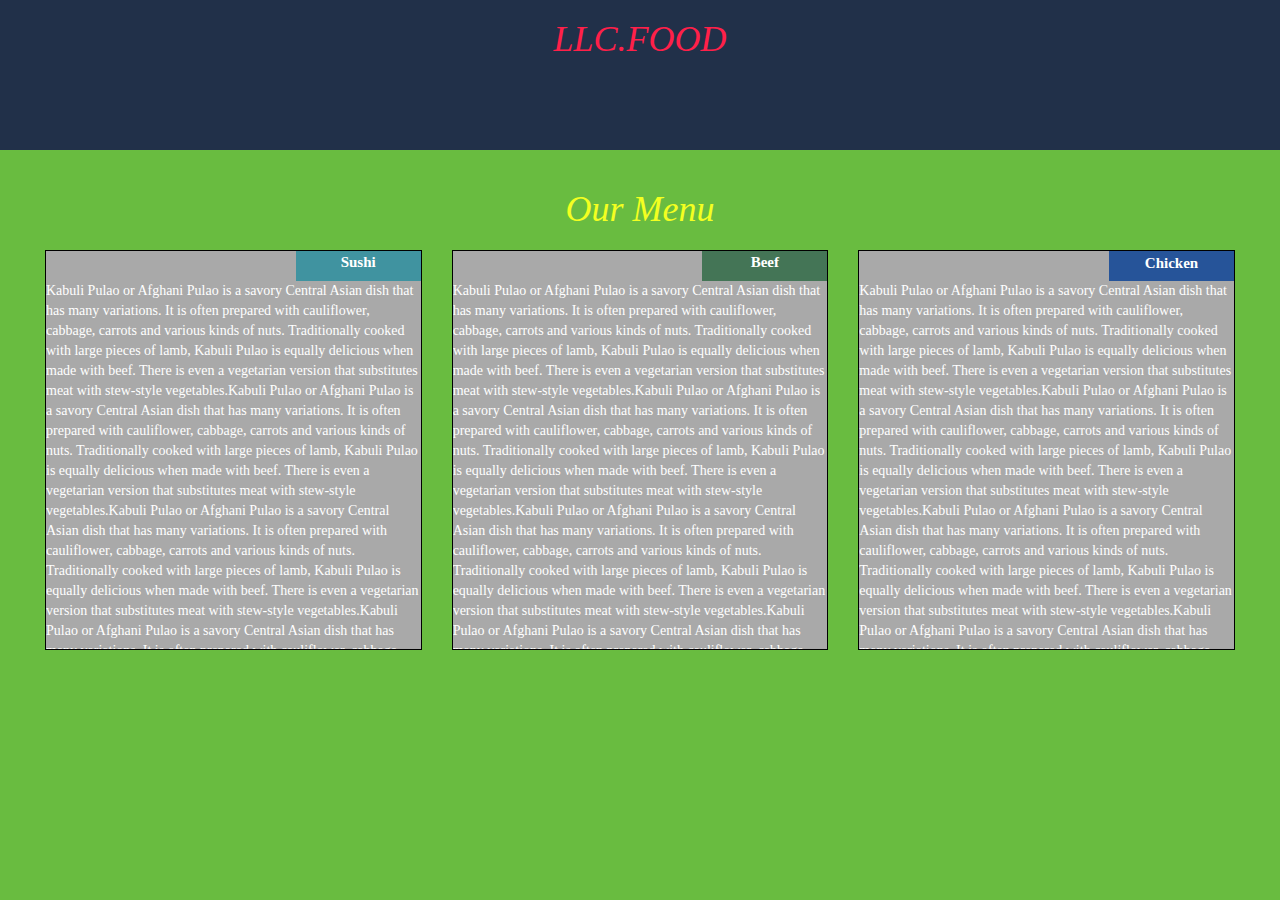
==== site/model3/index.html @ 00c54ec2 "solution3" ====
<!doctype html>
<html lang="en">
  <head>
    <meta charset="utf-8">
    <meta http-equiv="X-UA-Compatible" content="IE=edge">
    <meta name="viewport" content="width=device-width, initial-scale=1">
    <title>LLC food</title>
    <link rel="stylesheet" href="css/bootstrap.min.css">
    <link rel="stylesheet" href="css/styles.css">
  </head>
<body>
<header>
  <nav id="header-nav" class="navbar navbar-default">
    <div class="container"><h1 class="h1">LLC.FOOD</h1>
    </div>
  </nav>
</header>
  <div class="container-fluid">
    <div class="row">
      <div class="col-lg-12"><h1 class="bab">Our Menu</h1></div>
    </div>

<div class="container-fluid">
    <div class="row">
      <div class="col-sm-6 col-md-4">
        <div class="box">
        <div class=" col-xs-offset-8 col-sm-offset-8 col-md-offset-8">
          <div class="minbox"><p class="item">Sushi</p></div>
           </div>
          <p>Kabuli Pulao or Afghani Pulao is a savory Central Asian dish that has many variations. It is often prepared with cauliflower, cabbage, carrots and various kinds of nuts. Traditionally cooked with large pieces of lamb, Kabuli Pulao is equally delicious when made with beef. There is even a vegetarian version that substitutes meat with stew-style vegetables.Kabuli Pulao or Afghani Pulao is a savory Central Asian dish that has many variations. It is often prepared with cauliflower, cabbage, carrots and various kinds of nuts. Traditionally cooked with large pieces of lamb, Kabuli Pulao is equally delicious when made with beef. There is even a vegetarian version that substitutes meat with stew-style vegetables.Kabuli Pulao or Afghani Pulao is a savory Central Asian dish that has many variations. It is often prepared with cauliflower, cabbage, carrots and various kinds of nuts. Traditionally cooked with large pieces of lamb, Kabuli Pulao is equally delicious when made with beef. There is even a vegetarian version that substitutes meat with stew-style vegetables.Kabuli Pulao or Afghani Pulao is a savory Central Asian dish that has many variations. It is often prepared with cauliflower, cabbage, carrots and various kinds of nuts. Traditionally cooked with large pieces of lamb, Kabuli Pulao is equally delicious when made with beef. There is even a vegetarian version that substitutes meat with stew-style vegetables.Kabuli Pulao or Afghani Pulao is a savory Central Asian dish that has many variations. It is often prepared with cauliflower, cabbage, carrots and various kinds of nuts. Traditionally cooked with large pieces of lamb, Kabuli Pulao is equally delicious when made with beef. There is even a vegetarian version that substitutes meat with stew-style vegetables.Kabuli Pulao or Afghani Pulao is a savory Central Asian dish that has many variations. It is often prepared with cauliflower, cabbage, carrots and various kinds of nuts. Traditionally cooked with large pieces of lamb, Kabuli Pulao is equally delicious when made with beef. There is even a vegetarian version that substitutes meat with stew-style vegetables.</p>
        </div>
      </div>
    
      <div class="row">
      <div class="col-sm-6 col-md-4">
        <div class="box">
        <div class=" col-xs-offset-8 col-sm-offset-8 col-md-offset-8">
          <div class="minbox1"><p class="item">Beef</p></div>
           </div>
          <p>Kabuli Pulao or Afghani Pulao is a savory Central Asian dish that has many variations. It is often prepared with cauliflower, cabbage, carrots and various kinds of nuts. Traditionally cooked with large pieces of lamb, Kabuli Pulao is equally delicious when made with beef. There is even a vegetarian version that substitutes meat with stew-style vegetables.Kabuli Pulao or Afghani Pulao is a savory Central Asian dish that has many variations. It is often prepared with cauliflower, cabbage, carrots and various kinds of nuts. Traditionally cooked with large pieces of lamb, Kabuli Pulao is equally delicious when made with beef. There is even a vegetarian version that substitutes meat with stew-style vegetables.Kabuli Pulao or Afghani Pulao is a savory Central Asian dish that has many variations. It is often prepared with cauliflower, cabbage, carrots and various kinds of nuts. Traditionally cooked with large pieces of lamb, Kabuli Pulao is equally delicious when made with beef. There is even a vegetarian version that substitutes meat with stew-style vegetables.Kabuli Pulao or Afghani Pulao is a savory Central Asian dish that has many variations. It is often prepared with cauliflower, cabbage, carrots and various kinds of nuts. Traditionally cooked with large pieces of lamb, Kabuli Pulao is equally delicious when made with beef. There is even a vegetarian version that substitutes meat with stew-style vegetables.Kabuli Pulao or Afghani Pulao is a savory Central Asian dish that has many variations. It is often prepared with cauliflower, cabbage, carrots and various kinds of nuts. Traditionally cooked with large pieces of lamb, Kabuli Pulao is equally delicious when made with beef. There is even a vegetarian version that substitutes meat with stew-style vegetables.</p>
        </div>
      </div>
     
      <div class="row">
      <div class="col-sm-12 col-md-4">
      <div class="box">
      <div class=" col-xs-offset-8 col-sm-offset-8 col-md-offset-8">
          <div class="minbox2"><p class="item">Chicken</p></div>
           </div>
          <p>Kabuli Pulao or Afghani Pulao is a savory Central Asian dish that has many variations. It is often prepared with cauliflower, cabbage, carrots and various kinds of nuts. Traditionally cooked with large pieces of lamb, Kabuli Pulao is equally delicious when made with beef. There is even a vegetarian version that substitutes meat with stew-style vegetables.Kabuli Pulao or Afghani Pulao is a savory Central Asian dish that has many variations. It is often prepared with cauliflower, cabbage, carrots and various kinds of nuts. Traditionally cooked with large pieces of lamb, Kabuli Pulao is equally delicious when made with beef. There is even a vegetarian version that substitutes meat with stew-style vegetables.Kabuli Pulao or Afghani Pulao is a savory Central Asian dish that has many variations. It is often prepared with cauliflower, cabbage, carrots and various kinds of nuts. Traditionally cooked with large pieces of lamb, Kabuli Pulao is equally delicious when made with beef. There is even a vegetarian version that substitutes meat with stew-style vegetables.Kabuli Pulao or Afghani Pulao is a savory Central Asian dish that has many variations. It is often prepared with cauliflower, cabbage, carrots and various kinds of nuts. Traditionally cooked with large pieces of lamb, Kabuli Pulao is equally delicious when made with beef. There is even a vegetarian version that substitutes meat with stew-style vegetables.Kabuli Pulao or Afghani Pulao is a savory Central Asian dish that has many variations. It is often prepared with cauliflower, cabbage, carrots and various kinds of nuts. Traditionally cooked with large pieces of lamb, Kabuli Pulao is equally delicious when made with beef. There is even a vegetarian version that substitutes meat with stew-style vegetables.</p>
        </div>
     
</div>
    </div>
  <script src="js/jquery-1.11.3.min.js"></script>
  <script src="js/bootstrap.min.js"></script>
  <script src="js/script.js"></script>
</body>
</html>
---- site/model3/css/styles.css ----
*
{
	box-sizing: border-box;
}
.row
{
  border: 2px white;
  margin-left: 0px;
  margin-right: 0px;
  

}
.bab
{
	font-style: italic;
	text-align: center;
	color: #f3ff21;

}
.box
{

	height: 400px;	
	margin-top: 10px;
	margin-right: 0px;
	overflow: hidden;
	background-color: darkgrey;
	border: 1px solid black;
	
}
.minbox
{
	height: 30px;
	padding: 1px;
	
	margin-top: 0px;
	background-color: #4093a0;
	border: 0px solid black;

}
.minbox1
{
	height: 30px;
	padding: 1px;
	
	margin-top: 0px;
	background-color: #447556;
	border: 0px solid black;

}
.minbox2
{
	height: 30px;
	padding: 2px;
	
	margin-top: 0px;
	background-color: #265499;
	border: 0px solid black;

}

.item
{
	text-align: center;
	font-size: 15px;
	font-weight: bold;

}


body {
	font-size: 14px;
	color: #fff;
	background-color: #69bc40;
	font-family: italic;
}

/** header **/
#header-nav {
	background-color: #213049;
	width: 100%;
	height: 150px;
	border-radius: 0;
	border: 0;
	text-align: center;
	font-style: italic;
}

#container {
	background-color: #213049
}
.h1 {
	background-color: none;
	color:#ff2049;
}
/**  end header **/
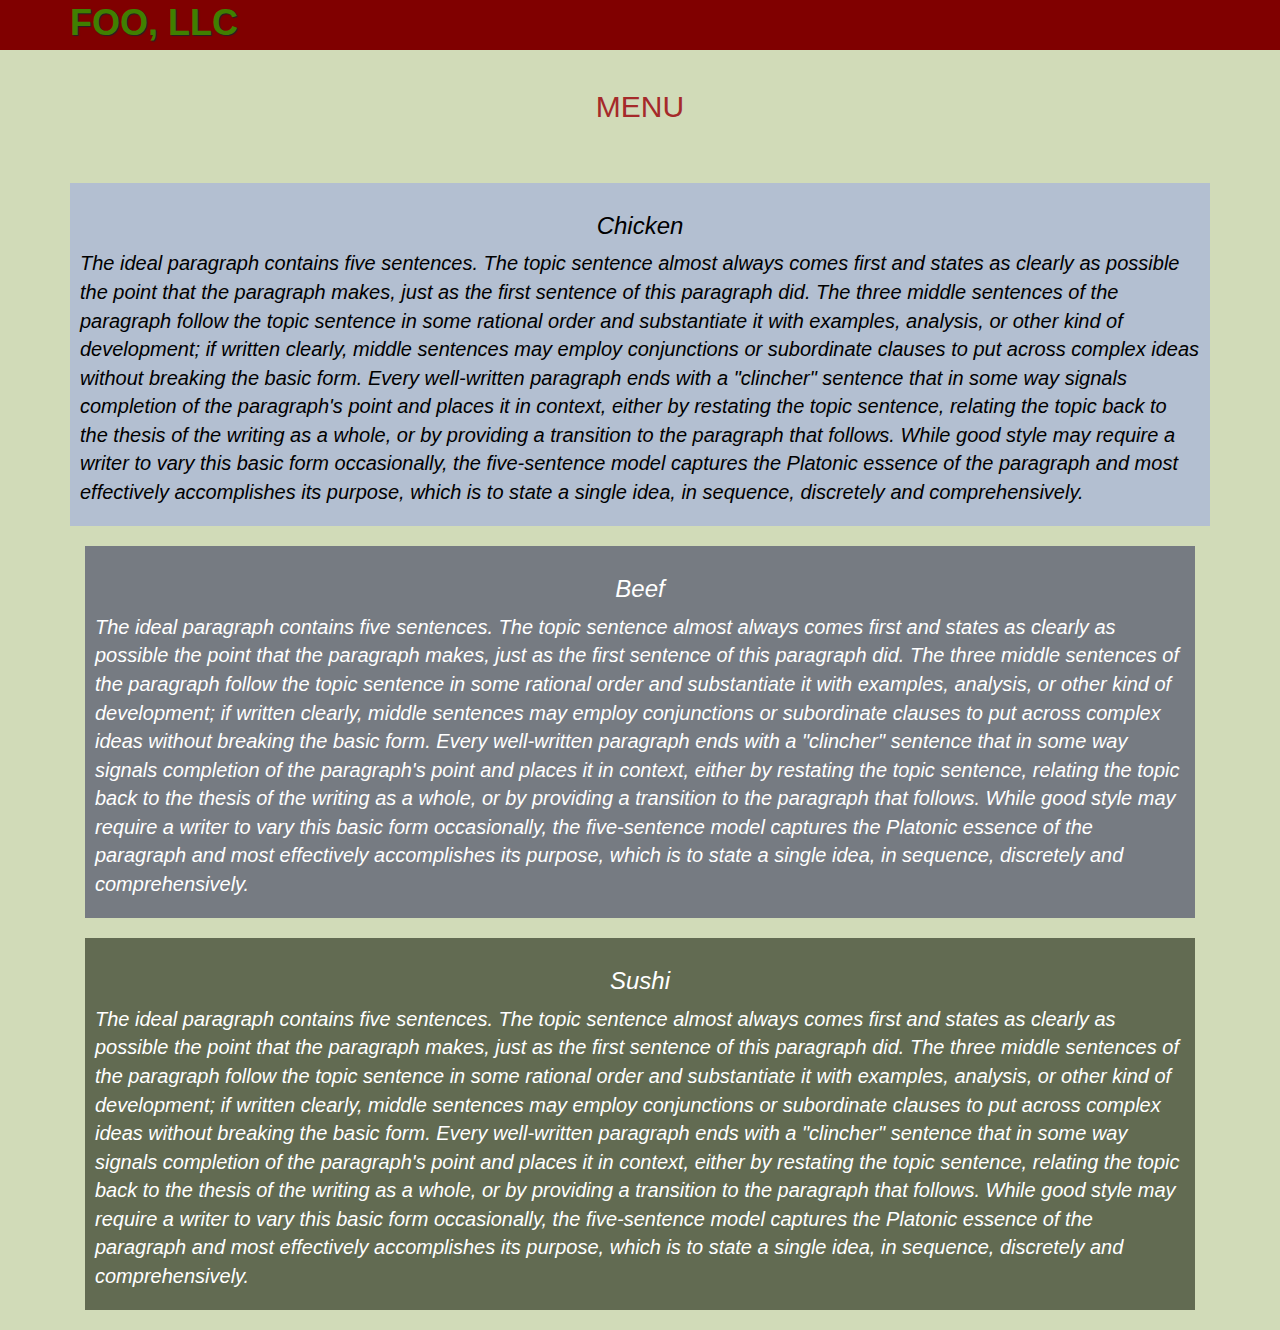
==== commit 389ed0f5: "solution3" ====
--- a/site/model3/index.html
+++ b/site/model3/index.html
@@ -1,59 +1,75 @@
-<!doctype html>
+<!DOCTYPE html>
 <html lang="en">
-  <head>
-    <meta charset="utf-8">
-    <meta http-equiv="X-UA-Compatible" content="IE=edge">
-    <meta name="viewport" content="width=device-width, initial-scale=1">
-    <title>LLC food</title>
-    <link rel="stylesheet" href="css/bootstrap.min.css">
-    <link rel="stylesheet" href="css/styles.css">
-  </head>
+<head>
+<meta charset="utf-8">
+<meta http-equiv="X-UA-compatible" content="IE=edge">
+<meta name="viewport" content="width=device-width, initial-scale=1">
+
+  <title>FOOD, LCC</title>
+  <link rel="stylesheet" href="css/bootstrap.min.css">
+  <link rel="stylesheet" href="css/styles.css">
+  <link href="https://fonts.googleapis.com/css?family=Montserrat" rel="stylesheet">
+
+</head>
 <body>
 <header>
-  <nav id="header-nav" class="navbar navbar-default">
-    <div class="container"><h1 class="h1">LLC.FOOD</h1>
+<nav id="header-nav"  class="navbar navbar-default">
+  <div class="container">
+    <div class="navbar-header">
+   
+          <div class="navbar-brand">
+            <a href="index.html"><h1>FOO, LLC</h1></a>
     </div>
-  </nav>
-</header>
-  <div class="container-fluid">
-    <div class="row">
-      <div class="col-lg-12"><h1 class="bab">Our Menu</h1></div>
+         <button type="button" class="navbar-toggle collapsed" data-toggle="collapse" data-target="#collapsable-nav" aria-expanded="false">
+        <span class="sr-only">Toggle navigation</span>
+        <span class="icon-bar"></span>
+        <span class="icon-bar"></span>
+        <span class="icon-bar"></span>
+      </button>
+    </div>
+        <div id="collapsable-nav" class="collapse navbar-collapse">
+          <ul class="nav navbar-nav navbar-right visible-xs-block">
+          <li class="visible-xs active">
+              <a href="index.html">
+                <span class="glyphicon glyphicon-home"></span> Home</a>
+            </li>
+            <li><a href="#chicken">Chicken</a></li>
+            <li><a href="#beef">Beef</a></li>
+            <li><a href="#sushi">Sushi</a></li>
+          </ul>
+        </div><!-- /.navbar-collapse -->
+      </div><!-- /.container-fluid -->
+    </nav>
+    </header>    
+    <div class="container" id='header'>
+      <h2>MENU</h2>
+    </div>
+    <div class="container" id='chicken'>
+      <div class="row ">
+        <div class="col-xs-12"> 
+          <div class="card-body chicken">
+            <h3 class='card-header'>Chicken</h3>
+            <p>The ideal paragraph contains five sentences. The topic sentence almost always comes first and states as clearly as possible the point that the paragraph makes, just as the first sentence of this paragraph did. The three middle sentences of the paragraph follow the topic sentence in some rational order and substantiate it with examples, analysis, or other kind of development; if written clearly, middle sentences may employ conjunctions or subordinate clauses to put across complex ideas without breaking the basic form. Every well-written paragraph ends with a "clincher" sentence that in some way signals completion of the paragraph's point and places it in context, either by restating the topic sentence, relating the topic back to the thesis of the writing as a whole, or by providing a transition to the paragraph that follows. While good style may require a writer to vary this basic form occasionally, the five-sentence model captures the Platonic essence of the paragraph and most effectively accomplishes its purpose, which is to state a single idea, in sequence, discretely and comprehensively. </p>
+          </div>
+       <!-- </div> -->
+        <div class=" col-xs-12">
+          <div class="card-body beef" id='beef'>
+            <h3 class='card-header'>Beef</h3>
+            <p>The ideal paragraph contains five sentences. The topic sentence almost always comes first and states as clearly as possible the point that the paragraph makes, just as the first sentence of this paragraph did. The three middle sentences of the paragraph follow the topic sentence in some rational order and substantiate it with examples, analysis, or other kind of development; if written clearly, middle sentences may employ conjunctions or subordinate clauses to put across complex ideas without breaking the basic form. Every well-written paragraph ends with a "clincher" sentence that in some way signals completion of the paragraph's point and places it in context, either by restating the topic sentence, relating the topic back to the thesis of the writing as a whole, or by providing a transition to the paragraph that follows. While good style may require a writer to vary this basic form occasionally, the five-sentence model captures the Platonic essence of the paragraph and most effectively accomplishes its purpose, which is to state a single idea, in sequence, discretely and comprehensively. </p>
+          </div>
+        </div>
+        <div class="col-xs-12">
+          <div class="card-body sushi" id='sushi'>
+            <h3 class='card-header'>Sushi</h3>
+            <p>The ideal paragraph contains five sentences. The topic sentence almost always comes first and states as clearly as possible the point that the paragraph makes, just as the first sentence of this paragraph did. The three middle sentences of the paragraph follow the topic sentence in some rational order and substantiate it with examples, analysis, or other kind of development; if written clearly, middle sentences may employ conjunctions or subordinate clauses to put across complex ideas without breaking the basic form. Every well-written paragraph ends with a "clincher" sentence that in some way signals completion of the paragraph's point and places it in context, either by restating the topic sentence, relating the topic back to the thesis of the writing as a whole, or by providing a transition to the paragraph that follows. While good style may require a writer to vary this basic form occasionally, the five-sentence model captures the Platonic essence of the paragraph and most effectively accomplishes its purpose, which is to state a single idea, in sequence, discretely and comprehensively. </p>
+          </div>
+        </div>                
+      </div>
     </div>
 
-<div class="container-fluid">
-    <div class="row">
-      <div class="col-sm-6 col-md-4">
-        <div class="box">
-        <div class=" col-xs-offset-8 col-sm-offset-8 col-md-offset-8">
-          <div class="minbox"><p class="item">Sushi</p></div>
-           </div>
-          <p>Kabuli Pulao or Afghani Pulao is a savory Central Asian dish that has many variations. It is often prepared with cauliflower, cabbage, carrots and various kinds of nuts. Traditionally cooked with large pieces of lamb, Kabuli Pulao is equally delicious when made with beef. There is even a vegetarian version that substitutes meat with stew-style vegetables.Kabuli Pulao or Afghani Pulao is a savory Central Asian dish that has many variations. It is often prepared with cauliflower, cabbage, carrots and various kinds of nuts. Traditionally cooked with large pieces of lamb, Kabuli Pulao is equally delicious when made with beef. There is even a vegetarian version that substitutes meat with stew-style vegetables.Kabuli Pulao or Afghani Pulao is a savory Central Asian dish that has many variations. It is often prepared with cauliflower, cabbage, carrots and various kinds of nuts. Traditionally cooked with large pieces of lamb, Kabuli Pulao is equally delicious when made with beef. There is even a vegetarian version that substitutes meat with stew-style vegetables.Kabuli Pulao or Afghani Pulao is a savory Central Asian dish that has many variations. It is often prepared with cauliflower, cabbage, carrots and various kinds of nuts. Traditionally cooked with large pieces of lamb, Kabuli Pulao is equally delicious when made with beef. There is even a vegetarian version that substitutes meat with stew-style vegetables.Kabuli Pulao or Afghani Pulao is a savory Central Asian dish that has many variations. It is often prepared with cauliflower, cabbage, carrots and various kinds of nuts. Traditionally cooked with large pieces of lamb, Kabuli Pulao is equally delicious when made with beef. There is even a vegetarian version that substitutes meat with stew-style vegetables.Kabuli Pulao or Afghani Pulao is a savory Central Asian dish that has many variations. It is often prepared with cauliflower, cabbage, carrots and various kinds of nuts. Traditionally cooked with large pieces of lamb, Kabuli Pulao is equally delicious when made with beef. There is even a vegetarian version that substitutes meat with stew-style vegetables.</p>
-        </div>
-      </div>
-    
-      <div class="row">
-      <div class="col-sm-6 col-md-4">
-        <div class="box">
-        <div class=" col-xs-offset-8 col-sm-offset-8 col-md-offset-8">
-          <div class="minbox1"><p class="item">Beef</p></div>
-           </div>
-          <p>Kabuli Pulao or Afghani Pulao is a savory Central Asian dish that has many variations. It is often prepared with cauliflower, cabbage, carrots and various kinds of nuts. Traditionally cooked with large pieces of lamb, Kabuli Pulao is equally delicious when made with beef. There is even a vegetarian version that substitutes meat with stew-style vegetables.Kabuli Pulao or Afghani Pulao is a savory Central Asian dish that has many variations. It is often prepared with cauliflower, cabbage, carrots and various kinds of nuts. Traditionally cooked with large pieces of lamb, Kabuli Pulao is equally delicious when made with beef. There is even a vegetarian version that substitutes meat with stew-style vegetables.Kabuli Pulao or Afghani Pulao is a savory Central Asian dish that has many variations. It is often prepared with cauliflower, cabbage, carrots and various kinds of nuts. Traditionally cooked with large pieces of lamb, Kabuli Pulao is equally delicious when made with beef. There is even a vegetarian version that substitutes meat with stew-style vegetables.Kabuli Pulao or Afghani Pulao is a savory Central Asian dish that has many variations. It is often prepared with cauliflower, cabbage, carrots and various kinds of nuts. Traditionally cooked with large pieces of lamb, Kabuli Pulao is equally delicious when made with beef. There is even a vegetarian version that substitutes meat with stew-style vegetables.Kabuli Pulao or Afghani Pulao is a savory Central Asian dish that has many variations. It is often prepared with cauliflower, cabbage, carrots and various kinds of nuts. Traditionally cooked with large pieces of lamb, Kabuli Pulao is equally delicious when made with beef. There is even a vegetarian version that substitutes meat with stew-style vegetables.</p>
-        </div>
-      </div>
-     
-      <div class="row">
-      <div class="col-sm-12 col-md-4">
-      <div class="box">
-      <div class=" col-xs-offset-8 col-sm-offset-8 col-md-offset-8">
-          <div class="minbox2"><p class="item">Chicken</p></div>
-           </div>
-          <p>Kabuli Pulao or Afghani Pulao is a savory Central Asian dish that has many variations. It is often prepared with cauliflower, cabbage, carrots and various kinds of nuts. Traditionally cooked with large pieces of lamb, Kabuli Pulao is equally delicious when made with beef. There is even a vegetarian version that substitutes meat with stew-style vegetables.Kabuli Pulao or Afghani Pulao is a savory Central Asian dish that has many variations. It is often prepared with cauliflower, cabbage, carrots and various kinds of nuts. Traditionally cooked with large pieces of lamb, Kabuli Pulao is equally delicious when made with beef. There is even a vegetarian version that substitutes meat with stew-style vegetables.Kabuli Pulao or Afghani Pulao is a savory Central Asian dish that has many variations. It is often prepared with cauliflower, cabbage, carrots and various kinds of nuts. Traditionally cooked with large pieces of lamb, Kabuli Pulao is equally delicious when made with beef. There is even a vegetarian version that substitutes meat with stew-style vegetables.Kabuli Pulao or Afghani Pulao is a savory Central Asian dish that has many variations. It is often prepared with cauliflower, cabbage, carrots and various kinds of nuts. Traditionally cooked with large pieces of lamb, Kabuli Pulao is equally delicious when made with beef. There is even a vegetarian version that substitutes meat with stew-style vegetables.Kabuli Pulao or Afghani Pulao is a savory Central Asian dish that has many variations. It is often prepared with cauliflower, cabbage, carrots and various kinds of nuts. Traditionally cooked with large pieces of lamb, Kabuli Pulao is equally delicious when made with beef. There is even a vegetarian version that substitutes meat with stew-style vegetables.</p>
-        </div>
-     
-</div>
-    </div>
-  <script src="js/jquery-1.11.3.min.js"></script>
-  <script src="js/bootstrap.min.js"></script>
-  <script src="js/script.js"></script>
-</body>
-</html>
+    <!-- jQuery (necessary for Bootstrap's JavaScript plugins) -->
+    <script src="https://ajax.googleapis.com/ajax/libs/jquery/1.11.3/jquery.min.js"></script>
+    <!-- Latest compiled and minified JavaScript -->
+   <script src="https://maxcdn.bootstrapcdn.com/bootstrap/3.3.6/js/bootstrap.min.js" integrity="sha384-0mSbJDEHialfmuBBQP6A4Qrprq5OVfW37PRR3j5ELqxss1yVqOtnepnHVP9aJ7xS" crossorigin="anonymous"></script> 
+  </body>
+</html>--- a/site/model3/css/styles.css
+++ b/site/model3/css/styles.css
@@ -1,98 +1,80 @@
+body {
+	font-size: 16px;
+	color-rendering: #fff;
+	background-color: #d1dbb8;
+	font-family: 'Montserrat' sans-serif;
+}
+/** header **/
+#header-nav {
+	background-color:  #800000;
+	border-radius: 0;
+	border: 0;
+}
+.navbar-brand  { 
+	text-align: center;
+padding-top: 10px;
+ }
+ .navbar-brand h1 { /* FOOD, LLC */
+ 	font-family: "italic" sans-serif;
+ 	color: #408000;
+ 	font-size: 1,6em;
+ 	text-transform: uppercase;
+ 	font-weight: bold;
+ 	text-shadow: 1px 1px 1px #222;
+ 	margin-top: 0; 
+ 	margin-bottom: 0;
+ 	line-height: .70;
+ }
 
-
-*
-{
-	box-sizing: border-box;
-}
-.row
-{
-  border: 2px white;
-  margin-left: 0px;
-  margin-right: 0px;
-  
-
-}
-.bab
-{
-	font-style: italic;
-	text-align: center;
-	color: #f3ff21;
-
-}
-.box
-{
-
-	height: 400px;	
-	margin-top: 10px;
-	margin-right: 0px;
-	overflow: hidden;
-	background-color: darkgrey;
-	border: 1px solid black;
-	
-}
-.minbox
-{
-	height: 30px;
-	padding: 1px;
-	
-	margin-top: 0px;
-	background-color: #4093a0;
-	border: 0px solid black;
-
-}
-.minbox1
-{
-	height: 30px;
-	padding: 1px;
-	
-	margin-top: 0px;
-	background-color: #447556;
-	border: 0px solid black;
-
-}
-.minbox2
-{
-	height: 30px;
-	padding: 2px;
-	
-	margin-top: 0px;
-	background-color: #265499;
-	border: 0px solid black;
-
-}
-
-.item
-{
-	text-align: center;
-	font-size: 15px;
-	font-weight: bold;
-
+.navbar-brand a:hover, .navbar-brand a:focus {
+  text-decoration: none;
 }
 
 
-body {
-	font-size: 14px;
-	color: #fff;
-	background-color: #69bc40;
-	font-family: italic;
+#nav-list{
+	margin-top: 10px;
 }
 
-/** header **/
-#header-nav {
-	background-color: #213049;
-	width: 100%;
-	height: 150px;
-	border-radius: 0;
-	border: 0;
+#nav-list a{
+	color: #951C49;
+	text-align: center
+}
+
+#nav-list a:hover{
+	color: Blue;
+}
+#header{
 	text-align: center;
+	margin-bottom: 50px;
+	color: brown;
+	font-weight: bold;
+	font-size: 24px;
+}
+.card-header{
+	text-align: center;	
+}
+
+.sushi{
+	background-color: #626b52;
+	color: white;
+	padding: 10px;
+	margin-bottom: 20px;
+	font-size: 20px;
 	font-style: italic;
 }
-
-#container {
-	background-color: #213049
+.beef{
+	background-color: #767b82;
+	color: white;
+	padding: 10px;
+	margin-bottom: 20px;
+	font-size: 20px;
+	font-style: italic;
 }
-.h1 {
-	background-color: none;
-	color:#ff2049;
-}
-/**  end header **/+.chicken{
+	background-color: #b3bfd1;
+	color: black;
+	padding: 10px;
+	margin-bottom: 20px;
+	font-size: 20px;
+	font-style: italic;
+}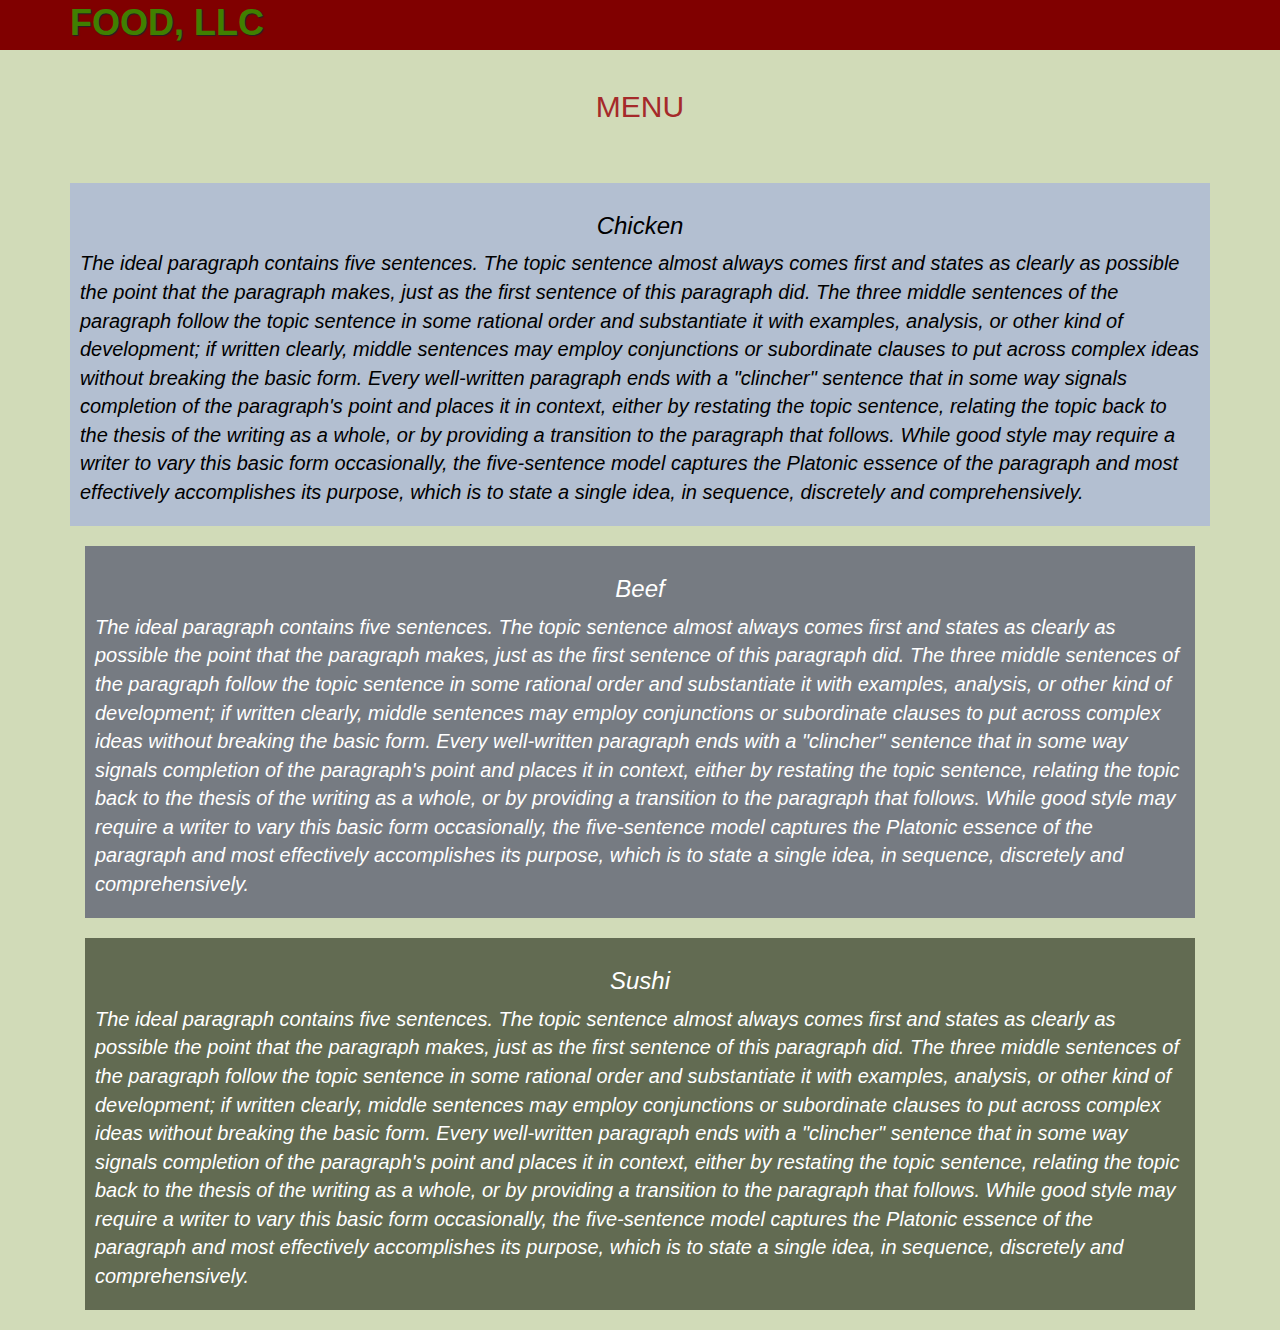
==== commit 7dd08bac: "Update index.html" ====
--- a/site/model3/index.html
+++ b/site/model3/index.html
@@ -18,7 +18,7 @@
     <div class="navbar-header">
    
           <div class="navbar-brand">
-            <a href="index.html"><h1>FOO, LLC</h1></a>
+            <a href="index.html"><h1>FOOD, LLC</h1></a>
     </div>
          <button type="button" class="navbar-toggle collapsed" data-toggle="collapse" data-target="#collapsable-nav" aria-expanded="false">
         <span class="sr-only">Toggle navigation</span>
@@ -72,4 +72,4 @@
     <!-- Latest compiled and minified JavaScript -->
    <script src="https://maxcdn.bootstrapcdn.com/bootstrap/3.3.6/js/bootstrap.min.js" integrity="sha384-0mSbJDEHialfmuBBQP6A4Qrprq5OVfW37PRR3j5ELqxss1yVqOtnepnHVP9aJ7xS" crossorigin="anonymous"></script> 
   </body>
-</html>+</html>
